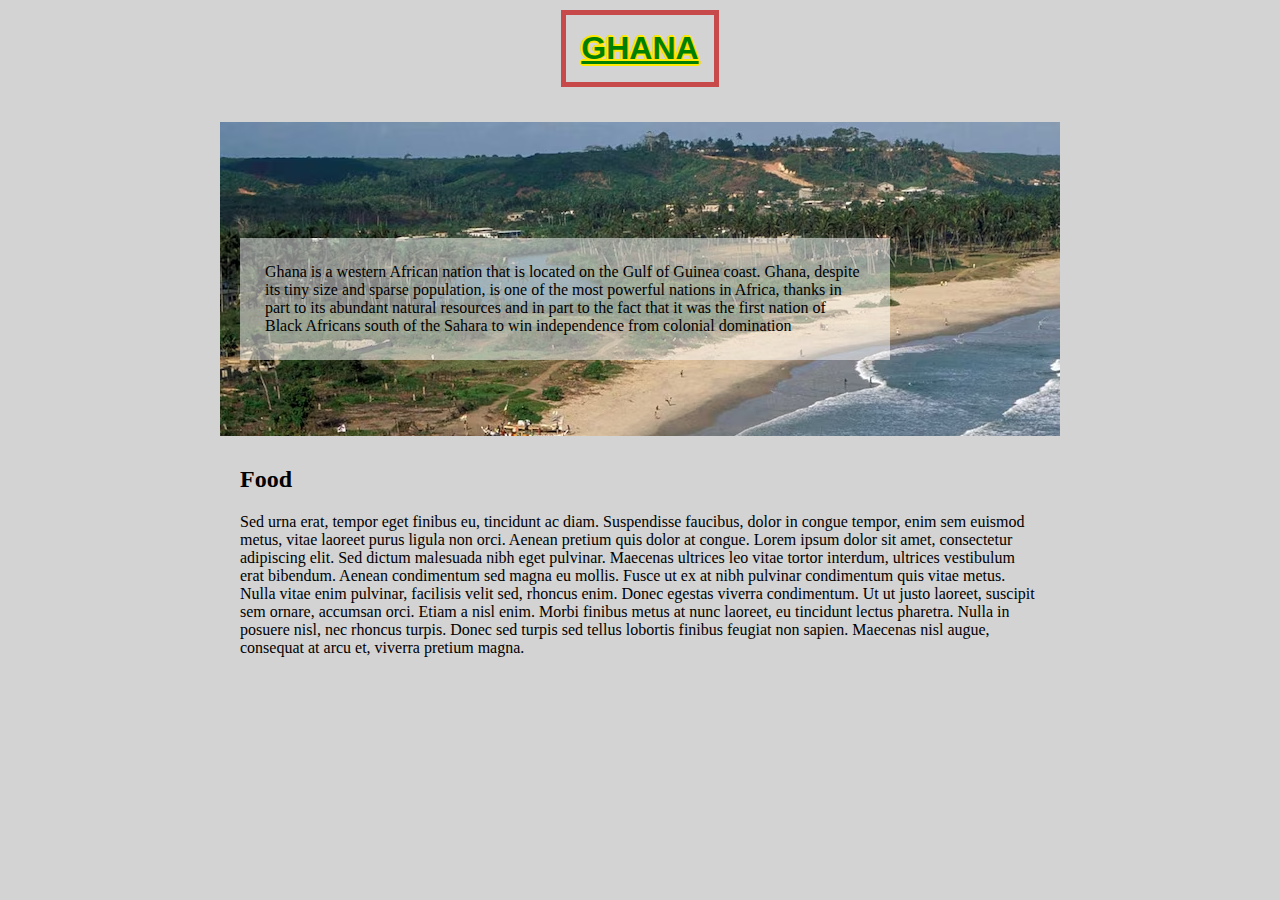
==== index.html @ 18442f99 "Ghana.com" ====
<!DOCTYPE html>
<html lang="en">

<head>
    <meta charset="UTF-8">
    <meta name="viewport" content="width=device-width, initial-scale=1.0">
    <title>Document</title>
    <link rel="stylesheet" href="style.css">
</head>

<body>
    <header class="site-header">
        <h1><span>GHANA</span></h1>
    </header>
    <article>
        <section class="intro">
            <p>
                Ghana is a western African nation that is located on the Gulf of Guinea coast.
                Ghana, despite its tiny size and sparse population, is one of the most powerful nations in Africa,
                thanks in part to its abundant natural resources and in part to the fact that
                it was the first nation of Black Africans south of the Sahara to win independence from colonial domination
            </p>
        </section>
        <section>
            <h2>Food</h2>
            <p>Sed urna erat, tempor eget finibus eu, tincidunt ac diam. Suspendisse faucibus, dolor in congue tempor, 
                enim sem euismod metus, vitae laoreet purus ligula non orci. Aenean pretium quis dolor at congue. Lorem 
                ipsum dolor sit amet, consectetur adipiscing elit. Sed dictum malesuada nibh eget pulvinar. Maecenas ultrices 
                leo vitae tortor interdum, ultrices vestibulum erat bibendum. Aenean condimentum sed magna eu mollis. Fusce ut 
                ex at nibh pulvinar condimentum quis vitae metus. Nulla vitae enim pulvinar, facilisis velit sed, rhoncus enim. 
                Donec egestas viverra condimentum. Ut ut justo laoreet, suscipit sem ornare, accumsan orci. Etiam a nisl enim. 
                Morbi finibus metus at nunc laoreet, eu tincidunt lectus pharetra. Nulla in posuere nisl, nec rhoncus turpis. 
                Donec sed turpis sed tellus lobortis finibus feugiat non sapien. Maecenas nisl augue, 
                consequat at arcu et, viverra pretium magna. </p>
        </section>

    </article>
</body>

</html>
---- style.css ----
body{
   background-color: rgb(211, 211, 211); 
   border:100px;
   margin: 0;
   

}
 .site-header {
    margin-bottom: 25px;
    padding: 10px;
 } 
.site-header h1{
   text-align:center;
   font-family: Arial, Helvetica, sans-serif;
   color: green;
   text-shadow: 2px 0 #ffd503, -2px 0 #ffea03, 0 2px #ffea03, 0 -2px#ffea03,
   1px 1px #ffea03, -1px -1px #ffea03, 1px -1px#ffea03, -1px 1px#ffea03;
   margin: 0;
}
.site-header span {
    border:5px solid rgb(199, 73, 73);
    padding: 15px;
    text-decoration: underline;  
    display: inline-block;  
}
h3{
    background-color: gray;
    margin: 10px;
    padding-left: 65px;
}

section {
    padding: 10px;
    max-width: 800px;
    margin-left: auto;
    margin-right: auto;
}

.intro {
    background: url('ghana-beach-boats.avif');
    padding: 100px 20px 60px 20px;
    position: relative;
}
.intro p {
    position: relative;
    z-index: 2;
    background-color: rgba(255,255,255,0.5);
    padding: 25px;
    width: 75%;  
}

/* .intro::before {
    position: absolute;
    content: '';
    width: 100%;
    height: 100%;
    background-color: rgba(255,255,255,0.3);
    left: 0;
    top:0;
    z-index:1;
} */
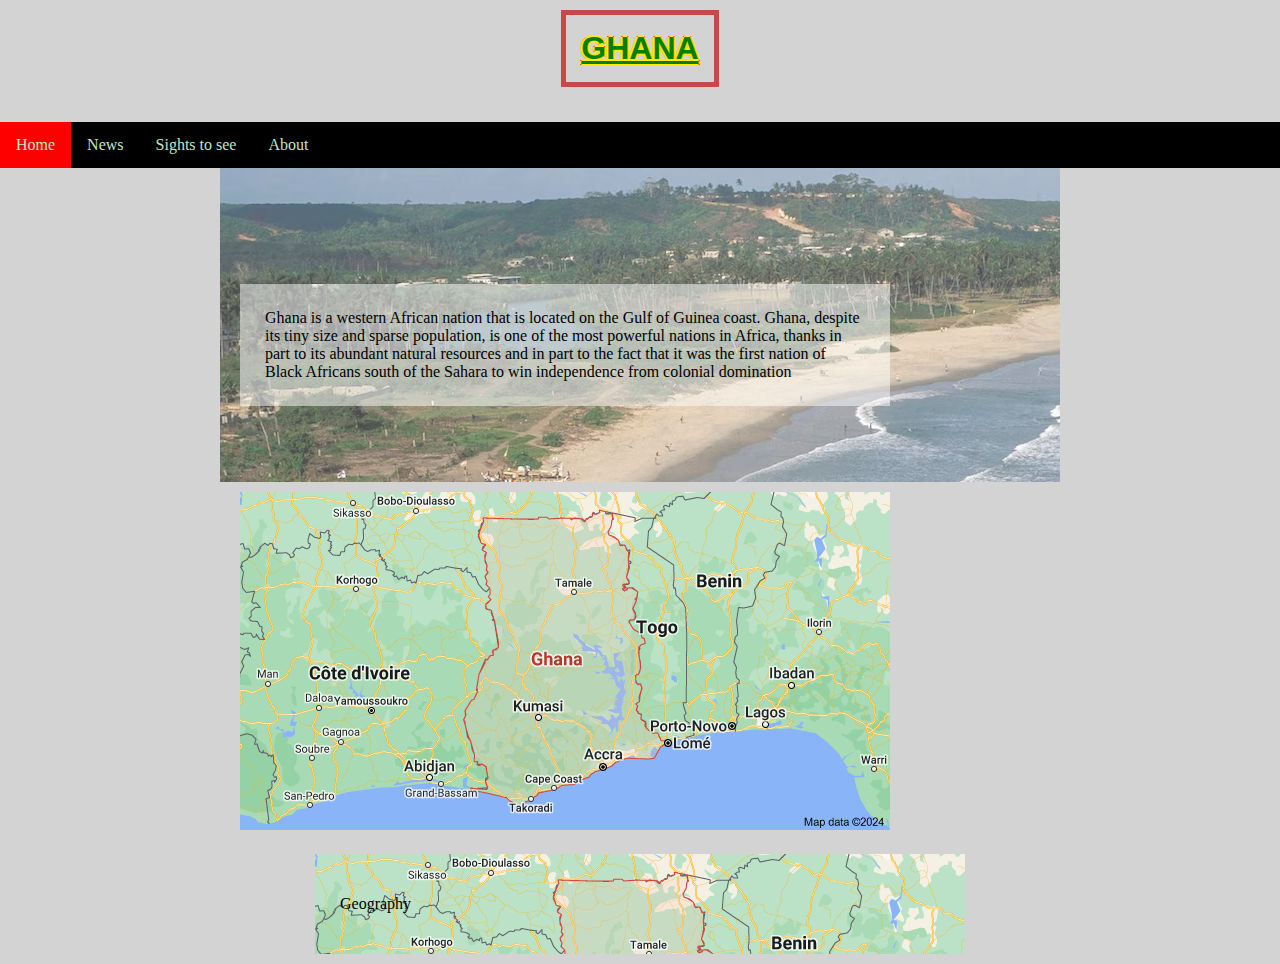
==== commit 3c14aae6: "Ghana.com" ====
--- a/index.html
+++ b/index.html
@@ -6,35 +6,48 @@
     <meta name="viewport" content="width=device-width, initial-scale=1.0">
     <title>Document</title>
     <link rel="stylesheet" href="style.css">
-</head>
+    <link rel="stylesheet" href="nav.css"> </head>
 
 <body>
+
+
     <header class="site-header">
         <h1><span>GHANA</span></h1>
     </header>
+    <nav>
+        <ul>
+            <li><a class="active" href="#home">Home</a></li>
+            <li><a href="about.html">News</a></li>
+            <li><a href="Sights-to-see.html">Sights to see</a></li>
+            <li><a href="about.html">About</a></li>
+        </ul>
+    </nav>
     <article>
         <section class="intro">
+
+
             <p>
                 Ghana is a western African nation that is located on the Gulf of Guinea coast.
                 Ghana, despite its tiny size and sparse population, is one of the most powerful nations in Africa,
                 thanks in part to its abundant natural resources and in part to the fact that
-                it was the first nation of Black Africans south of the Sahara to win independence from colonial domination
+                it was the first nation of Black Africans south of the Sahara to win independence from colonial
+                domination
             </p>
         </section>
-        <section>
-            <h2>Food</h2>
-            <p>Sed urna erat, tempor eget finibus eu, tincidunt ac diam. Suspendisse faucibus, dolor in congue tempor, 
-                enim sem euismod metus, vitae laoreet purus ligula non orci. Aenean pretium quis dolor at congue. Lorem 
-                ipsum dolor sit amet, consectetur adipiscing elit. Sed dictum malesuada nibh eget pulvinar. Maecenas ultrices 
-                leo vitae tortor interdum, ultrices vestibulum erat bibendum. Aenean condimentum sed magna eu mollis. Fusce ut 
-                ex at nibh pulvinar condimentum quis vitae metus. Nulla vitae enim pulvinar, facilisis velit sed, rhoncus enim. 
-                Donec egestas viverra condimentum. Ut ut justo laoreet, suscipit sem ornare, accumsan orci. Etiam a nisl enim. 
-                Morbi finibus metus at nunc laoreet, eu tincidunt lectus pharetra. Nulla in posuere nisl, nec rhoncus turpis. 
-                Donec sed turpis sed tellus lobortis finibus feugiat non sapien. Maecenas nisl augue, 
-                consequat at arcu et, viverra pretium magna. </p>
+        <section> 
+
+            <img src="ghana.png" alt="" id="left">
+            <div style="clear: right"></div>
+            <h2></h2>
+            <p>
+            <section class="img"> 
+                <p>Geography</p>
+            </section>
+
         </section>
 
     </article>
+    
 </body>
 
 </html>--- a/style.css
+++ b/style.css
@@ -1,3 +1,5 @@
+@import 'nav.css';
+
 body{
    background-color: rgb(211, 211, 211); 
    border:100px;
@@ -14,7 +16,7 @@
    font-family: Arial, Helvetica, sans-serif;
    color: green;
    text-shadow: 2px 0 #ffd503, -2px 0 #ffea03, 0 2px #ffea03, 0 -2px#ffea03,
-   1px 1px #ffea03, -1px -1px #ffea03, 1px -1px#ffea03, -1px 1px#ffea03;
+   1px 1px red, -1px -1px red, 1px -1px red, -1px 1px red;
    margin: 0;
 }
 .site-header span {
@@ -49,7 +51,7 @@
     width: 75%;  
 }
 
-/* .intro::before {
+ .intro::before {
     position: absolute;
     content: '';
     width: 100%;
@@ -58,4 +60,68 @@
     left: 0;
     top:0;
     z-index:1;
-} */+} 
+
+.buttons {
+    background-color:red; /* Green */
+    border: none;
+    color: white;
+    padding: 16px 32px;
+    text-align: center;
+    text-decoration: none;
+    display: inline-block;
+    font-size: 16px;
+    margin: 4px 2px;
+    transition-duration: 0.4s;
+    cursor: pointer;}
+
+    .img {
+        opacity: 1;
+        display: block;
+        width: 100%;
+        height: auto;
+        transition: .5s ease;
+        backface-visibility: hidden;
+      }
+      
+      .middle {
+        transition: .5s ease;
+        opacity: 0;
+        position: absolute;
+        top: 50%;
+        left: 50%;
+        transform: translate(-50%, -50%);
+        -ms-transform: translate(-50%, -50%);
+        text-align: center;
+      }
+      
+      .container:hover .image {
+        opacity: 0.3;
+      }
+      
+      .container:hover .middle {
+        opacity: 1;
+      }
+      
+      .text {
+        background-color: #04AA6D;
+        color: white;
+        font-size: 16px;
+        padding: 16px 32px;
+      }
+     
+#left {
+    margin-right:100px;
+}
+
+.img{
+    background: url('ghana.png');
+    padding: 100px 20px 60px 20px;
+    position: relative;
+}
+.img {
+    position: relative;
+    z-index: 2;
+    background-color: rgba(255,255,255,0.5);
+    padding: 25px;
+    width: 75%;  }--- a/nav.css
+++ b/nav.css
@@ -0,0 +1,27 @@
+ul {
+    list-style-type: none;
+    margin: 0;
+    padding: 0;
+    overflow: hidden;
+    background-color:rgb(0, 0, 0);
+  }
+  
+  li {
+    float: left;
+  }
+  
+  li a {
+    display: block;
+    color:rgb(195, 228, 198);
+    text-align: center;
+    padding: 14px 16px;
+    text-decoration: none;
+  }
+  
+  li a:hover:not(.active) {
+    background-color: green;
+  }
+  
+  .active {
+    background-color:red;
+  }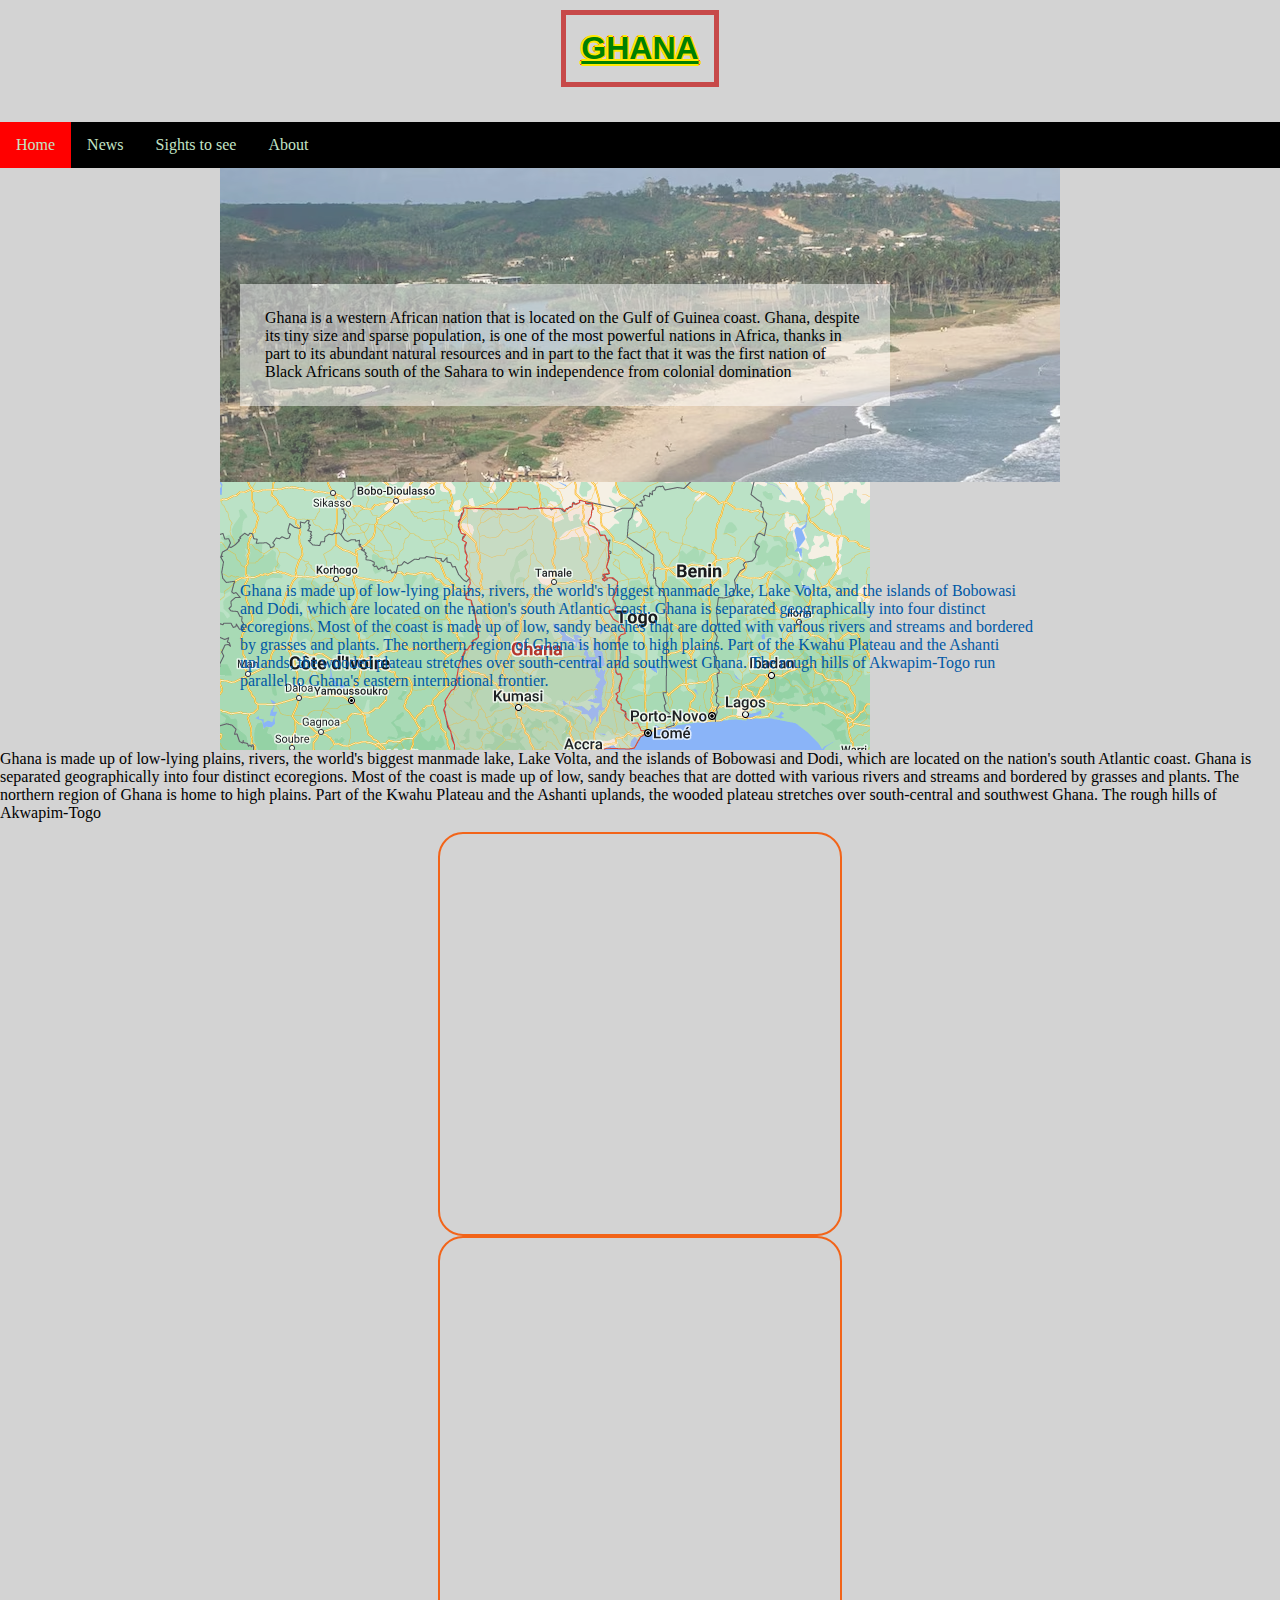
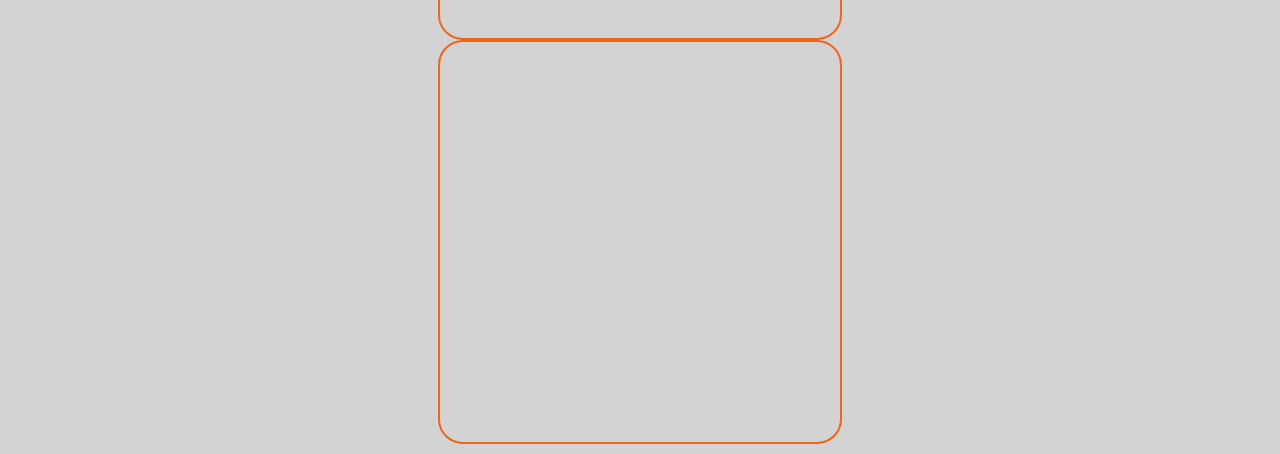
==== commit 13feb5f7: "ghana.com" ====
--- a/index.html
+++ b/index.html
@@ -6,7 +6,8 @@
     <meta name="viewport" content="width=device-width, initial-scale=1.0">
     <title>Document</title>
     <link rel="stylesheet" href="style.css">
-    <link rel="stylesheet" href="nav.css"> </head>
+    <link rel="stylesheet" href="nav.css">
+</head>
 
 <body>
 
@@ -23,6 +24,7 @@
         </ul>
     </nav>
     <article>
+    <body>   
         <section class="intro">
 
 
@@ -33,21 +35,41 @@
                 it was the first nation of Black Africans south of the Sahara to win independence from colonial
                 domination
             </p>
+
         </section>
-        <section> 
+        <section class="geography"
+  
+    </body>
+</html>
 
-            <img src="ghana.png" alt="" id="left">
-            <div style="clear: right"></div>
-            <h2></h2>
-            <p>
-            <section class="img"> 
-                <p>Geography</p>
-            </section>
-
+                <p1>Ghana is made up of low-lying plains, 
+                 rivers, the world's biggest manmade lake, Lake Volta, 
+                and the islands of Bobowasi and Dodi, which are located on the nation's south Atlantic coast.
+                Ghana is separated geographically into four distinct ecoregions.
+                Most of the coast is made up of low, sandy beaches that are dotted with various rivers and streams and bordered by grasses and plants.
+                The northern region of Ghana is home to high plains. Part of the Kwahu Plateau and the Ashanti uplands,   
+                the wooded plateau stretches over south-central and southwest Ghana. The rough hills of Akwapim-Togo run parallel to Ghana's eastern international frontier. </p1>
+        </section class=".geography h2">
+        Ghana is made up of low-lying plains, 
+                 rivers, the world's biggest manmade lake, Lake Volta, 
+                and the islands of Bobowasi and Dodi, which are located on the nation's south Atlantic coast.
+                Ghana is separated geographically into four distinct ecoregions.
+                Most of the coast is made up of low, sandy beaches that are dotted with various rivers and streams and bordered by grasses and plants.
+                The northern region of Ghana is home to high plains. Part of the Kwahu Plateau and the Ashanti uplands,   
+                the wooded plateau stretches over south-central and southwest Ghana. The rough hills of Akwapim-Togo 
+       
+        <section class="cards">
+            <div class="card"></div>
+            <div class="card"></div>
+            <div class="card"></div>
+          </section>
+       
         </section>
 
     </article>
-    
+
+
+
 </body>
 
 </html>--- a/style.css
+++ b/style.css
@@ -1,127 +1,230 @@
 @import 'nav.css';
 
-body{
-   background-color: rgb(211, 211, 211); 
-   border:100px;
-   margin: 0;
+body {
+  background-color: rgb(211, 211, 211);
+  border: 100px;
+  margin: 0;
+
+
+}
+
+.site-header {
+  margin-bottom: 25px;
+  padding: 10px;
+}
+
+.site-header h1 {
+  text-align: center;
+  font-family: Arial, Helvetica, sans-serif;
+  color: green;
+  text-shadow: 2px 0 #ffd503, -2px 0 #ffea03, 0 2px #ffea03, 0 -2px#ffea03,
+    1px 1px red, -1px -1px red, 1px -1px red, -1px 1px red;
+  margin: 0;
+}
+
+.site-header span {
+  border: 5px solid rgb(199, 73, 73);
+  padding: 15px;
+  text-decoration: underline;
+  display: inline-block;
+}
+
+h3 {
+  background-color: gray;
+  margin: 10px;
+  padding-left: 65px;
+}
+
+section {
+  padding: 10px;
+  max-width: 800px;
+  margin-left: auto;
+  margin-right: auto;
+}
+
+.intro {
+  background: url('ghana-beach-boats.avif');
+  padding: 100px 20px 60px 20px;
+  position: relative;
+}
+
+.geography {
+  background: url('ghana.png');
+  padding: 100px 20px 60px 20px;
+  position: relative;
+  color: rgb(0, 88, 165);
+  background-repeat: no-repeat;
    
-
-}
- .site-header {
-    margin-bottom: 25px;
-    padding: 10px;
- } 
-.site-header h1{
-   text-align:center;
-   font-family: Arial, Helvetica, sans-serif;
-   color: green;
-   text-shadow: 2px 0 #ffd503, -2px 0 #ffea03, 0 2px #ffea03, 0 -2px#ffea03,
-   1px 1px red, -1px -1px red, 1px -1px red, -1px 1px red;
-   margin: 0;
-}
-.site-header span {
-    border:5px solid rgb(199, 73, 73);
-    padding: 15px;
-    text-decoration: underline;  
-    display: inline-block;  
-}
-h3{
-    background-color: gray;
-    margin: 10px;
-    padding-left: 65px;
-}
-
-section {
-    padding: 10px;
-    max-width: 800px;
-    margin-left: auto;
-    margin-right: auto;
-}
-
-.intro {
-    background: url('ghana-beach-boats.avif');
-    padding: 100px 20px 60px 20px;
-    position: relative;
-}
+}
+
+.p1{
+  padding:relative;
+  background-color: #f4e182;
+}
+
+.cards {
+  body {
+  margin: 0;
+}
+
+.card {
+  width: 100%;
+  max-width: 400px;
+  border: 2px solid #f26419;
+  height: 400px;
+  margin: auto;🇬🇭
+  background-color: #f6ae2d;
+  border-radius: 25px;
+}
+
+.cards {
+  background-color: red;
+  padding: 50px 20px;
+  display: flex;
+  flex-direction: column;
+  gap: 40px;
+}
+
+@media (min-width: 600px) {
+  .cards {
+    flex-direction:horizontal;
+    background-color: #fff;
+  }
+}
+}
+
 .intro p {
-    position: relative;
-    z-index: 2;
-    background-color: rgba(255,255,255,0.5);
-    padding: 25px;
-    width: 75%;  
-}
-
- .intro::before {
-    position: absolute;
-    content: '';
-    width: 100%;
-    height: 100%;
-    background-color: rgba(255,255,255,0.3);
-    left: 0;
-    top:0;
-    z-index:1;
-} 
+  position: relative;
+  z-index: 2;
+  background-color: rgba(255, 255, 255, 0.5);
+  padding: 25px;
+  width: 75%;
+}
+
+.intro::before {
+  position: absolute;
+  content: '';
+  width: 100%;
+  height: 100%;
+  background-color: rgba(255, 255, 255, 0.3);
+  left: 0;
+  top: 0;
+  z-index: 1;
+}
 
 .buttons {
-    background-color:red; /* Green */
-    border: none;
-    color: white;
-    padding: 16px 32px;
-    text-align: center;
-    text-decoration: none;
-    display: inline-block;
-    font-size: 16px;
-    margin: 4px 2px;
-    transition-duration: 0.4s;
-    cursor: pointer;}
-
-    .img {
-        opacity: 1;
-        display: block;
-        width: 100%;
-        height: auto;
-        transition: .5s ease;
-        backface-visibility: hidden;
-      }
-      
-      .middle {
-        transition: .5s ease;
-        opacity: 0;
-        position: absolute;
-        top: 50%;
-        left: 50%;
-        transform: translate(-50%, -50%);
-        -ms-transform: translate(-50%, -50%);
-        text-align: center;
-      }
-      
-      .container:hover .image {
-        opacity: 0.3;
-      }
-      
-      .container:hover .middle {
-        opacity: 1;
-      }
-      
-      .text {
-        background-color: #04AA6D;
-        color: white;
-        font-size: 16px;
-        padding: 16px 32px;
-      }
-     
+  background-color: red;
+  /* Green */
+  border: none;
+  color: white;
+  padding: 16px 32px;
+  text-align: center;
+  text-decoration: none;
+  display: inline-block;
+  font-size: 16px;
+  margin: 4px 2px;
+  transition-duration: 0.4s;
+  cursor: pointer;
+}
+
+.img {
+  opacity: 1;
+  display: block;
+  width: 100%;
+  height: auto;
+  transition: .5s ease;
+  backface-visibility: hidden;
+}
+
+.middle {
+  transition: .5s ease;
+  opacity: 0;
+  position: absolute;
+  top: 50%;
+  left: 50%;
+  transform: translate(-50%, -50%);
+  -ms-transform: translate(-50%, -50%);
+  text-align: center;
+}
+
+.container:hover .image {
+  opacity: 0.3;
+}
+
+.container:hover .middle {
+  opacity: 1;
+}
+
+.text {
+  background-color: #04AA6D;
+  color: white;
+  font-size: 16px;
+  padding: 16px 32px;
+}
+
 #left {
-    margin-right:100px;
-}
-
-.img{
-    background: url('ghana.png');
-    padding: 100px 20px 60px 20px;
-    position: relative;
-}
-.img {
-    position: relative;
-    z-index: 2;
-    background-color: rgba(255,255,255,0.5);
-    padding: 25px;
-    width: 75%;  }+  margin-right: 100px;
+}
+
+.center-img {
+  display:block;
+  margin:auto
+}
+
+.container {
+  position: relative;
+  text-align: center;
+  color: white;
+}
+
+.geography{
+  position:relative;
+
+
+}
+  
+.geography h2{
+  color:rgb(121, 40, 40);
+  position:absolute;
+  top: 50%;
+  left: 50%;
+  transform: translateX(-50%) translateY(-50%);
+  border: 1px solid red;
+  
+}
+.bottom-left {
+  position: absolute;
+  bottom: 8px;
+  left: 16px;
+}
+
+
+.top-left {
+  position: absolute;
+  top: 8px;
+  left: 16px;
+}
+
+
+.top-right {
+  position: absolute;
+  top: 8px;
+  right: 16px;
+}
+
+
+.bottom-right {
+  position: absolute;
+  bottom: 8px;
+  right: 16px;
+}
+
+.centered {
+  position: absolute;
+  top: 50%;
+  left: 50%;
+  transform: translate(-50%, -50%);
+}
+
+  
+ 
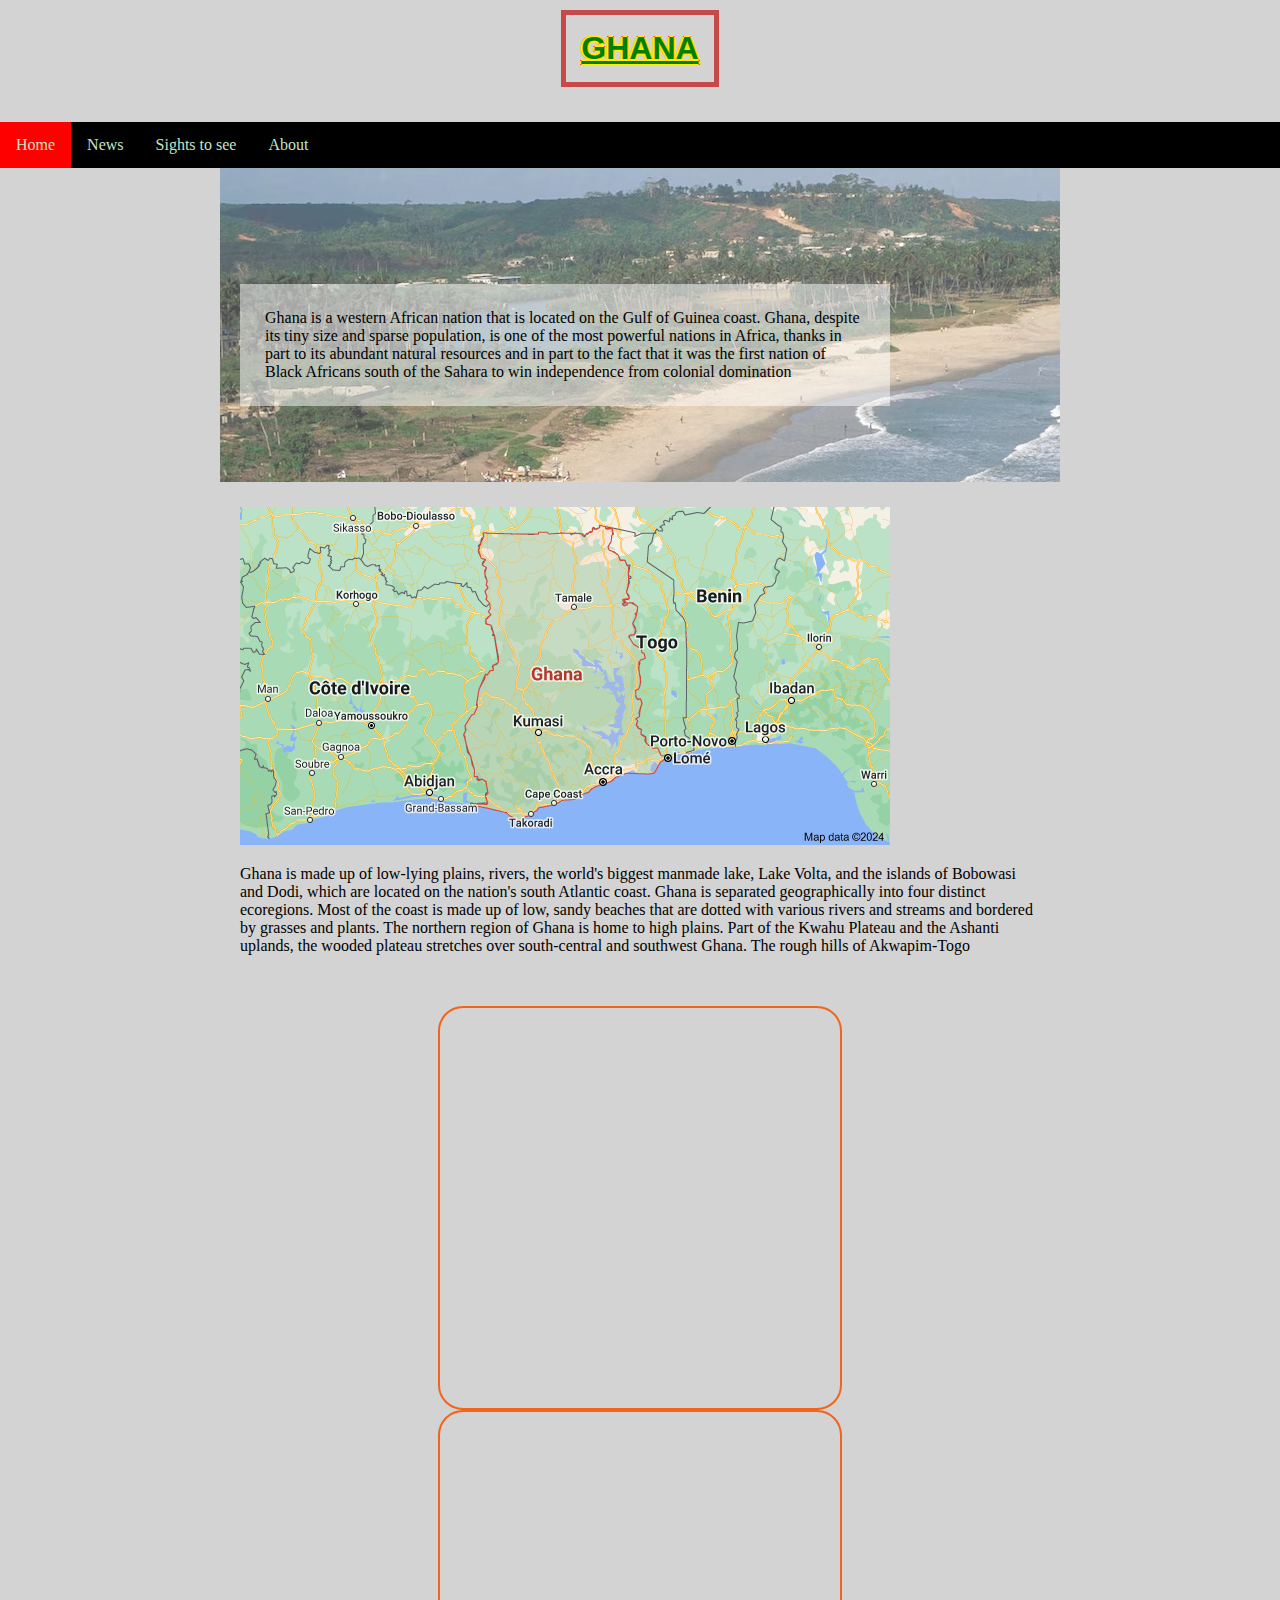
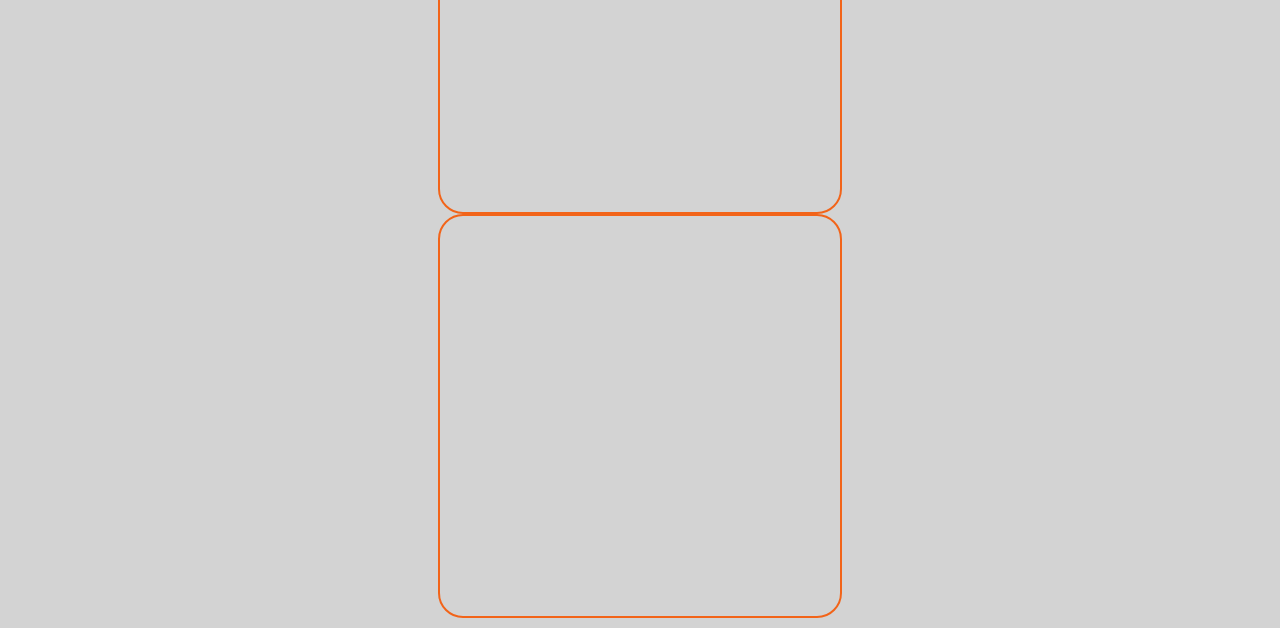
==== commit fb9c0708: "ghana.com/website" ====
--- a/index.html
+++ b/index.html
@@ -37,26 +37,18 @@
             </p>
 
         </section>
-        <section class="geography"
-  
-    </body>
-</html>
+        <section class="geography">
 
-                <p1>Ghana is made up of low-lying plains, 
-                 rivers, the world's biggest manmade lake, Lake Volta, 
-                and the islands of Bobowasi and Dodi, which are located on the nation's south Atlantic coast.
-                Ghana is separated geographically into four distinct ecoregions.
-                Most of the coast is made up of low, sandy beaches that are dotted with various rivers and streams and bordered by grasses and plants.
-                The northern region of Ghana is home to high plains. Part of the Kwahu Plateau and the Ashanti uplands,   
-                the wooded plateau stretches over south-central and southwest Ghana. The rough hills of Akwapim-Togo run parallel to Ghana's eastern international frontier. </p1>
-        </section class=".geography h2">
-        Ghana is made up of low-lying plains, 
-                 rivers, the world's biggest manmade lake, Lake Volta, 
-                and the islands of Bobowasi and Dodi, which are located on the nation's south Atlantic coast.
-                Ghana is separated geographically into four distinct ecoregions.
-                Most of the coast is made up of low, sandy beaches that are dotted with various rivers and streams and bordered by grasses and plants.
-                The northern region of Ghana is home to high plains. Part of the Kwahu Plateau and the Ashanti uplands,   
-                the wooded plateau stretches over south-central and southwest Ghana. The rough hills of Akwapim-Togo 
+            <img src="ghana.png" alt="map of ghana">
+            <p>Ghana is made up of low-lying plains, 
+                     rivers, the world's biggest manmade lake, Lake Volta, 
+                    and the islands of Bobowasi and Dodi, which are located on the nation's south Atlantic coast.
+                    Ghana is separated geographically into four distinct ecoregions.
+                    Most of the coast is made up of low, sandy beaches that are dotted with various rivers and streams and bordered by grasses and plants.
+                    The northern region of Ghana is home to high plains. Part of the Kwahu Plateau and the Ashanti uplands,   
+                    the wooded plateau stretches over south-central and southwest Ghana. The rough hills of Akwapim-Togo</p>
+
+        </section>
        
         <section class="cards">
             <div class="card"></div>
--- a/style.css
+++ b/style.css
@@ -35,6 +35,11 @@
   padding-left: 65px;
 }
 
+.geography h2 {
+  padding: relative
+  font-family:arial black  
+}
+
 section {
   padding: 10px;
   max-width: 800px;
@@ -48,49 +53,52 @@
   position: relative;
 }
 
+.img{
+  justify-content:right;
+}
+
 .geography {
-  background: url('ghana.png');
-  padding: 100px 20px 60px 20px;
-  position: relative;
-  color: rgb(0, 88, 165);
+  margin: auto;
+  padding: 25px;
+  position: relative;
+  color: rgb(0, 0, 0);
   background-repeat: no-repeat;
-   
-}
-
-.p1{
-  padding:relative;
+
+}
+
+.p1 {
+  padding: relative;
   background-color: #f4e182;
 }
 
 .cards {
   body {
-  margin: 0;
-}
-
-.card {
-  width: 100%;
-  max-width: 400px;
-  border: 2px solid #f26419;
-  height: 400px;
-  margin: auto;🇬🇭
-  background-color: #f6ae2d;
-  border-radius: 25px;
-}
-
-.cards {
-  background-color: red;
-  padding: 50px 20px;
-  display: flex;
-  flex-direction: column;
-  gap: 40px;
-}
-
-@media (min-width: 600px) {
+    margin: 0;
+  }
+
+  .card {
+    width: 100%;
+    max-width: 400px;
+    border: 2px solid #f26419;
+    height: 400px;
+    margin: auto;
+    border-radius: 25px;
+  }
+
   .cards {
-    flex-direction:horizontal;
-    background-color: #fff;
-  }
-}
+    background-color: red;
+    padding: 50px 20px;
+    display: flex;
+    flex-direction: column;
+    gap: 40px;
+  }
+
+  @media (min-width: 600px) {
+    .cards {
+      flex-direction: horizontal;
+      background-color: #fff;
+    }
+  }
 }
 
 .intro p {
@@ -167,8 +175,8 @@
 }
 
 .center-img {
-  display:block;
-  margin:auto
+  display: block;
+  margin: auto
 }
 
 .container {
@@ -177,21 +185,21 @@
   color: white;
 }
 
-.geography{
-  position:relative;
-
-
-}
-  
-.geography h2{
+.geography {
+  position: relative;
+
+
+}
+
+/*.geography h2{
   color:rgb(121, 40, 40);
   position:absolute;
   top: 50%;
   left: 50%;
   transform: translateX(-50%) translateY(-50%);
-  border: 1px solid red;
-  
-}
+  border: 1px solid red;*/
+
+
 .bottom-left {
   position: absolute;
   bottom: 8px;
@@ -224,7 +232,4 @@
   top: 50%;
   left: 50%;
   transform: translate(-50%, -50%);
-}
-
-  
- 
+}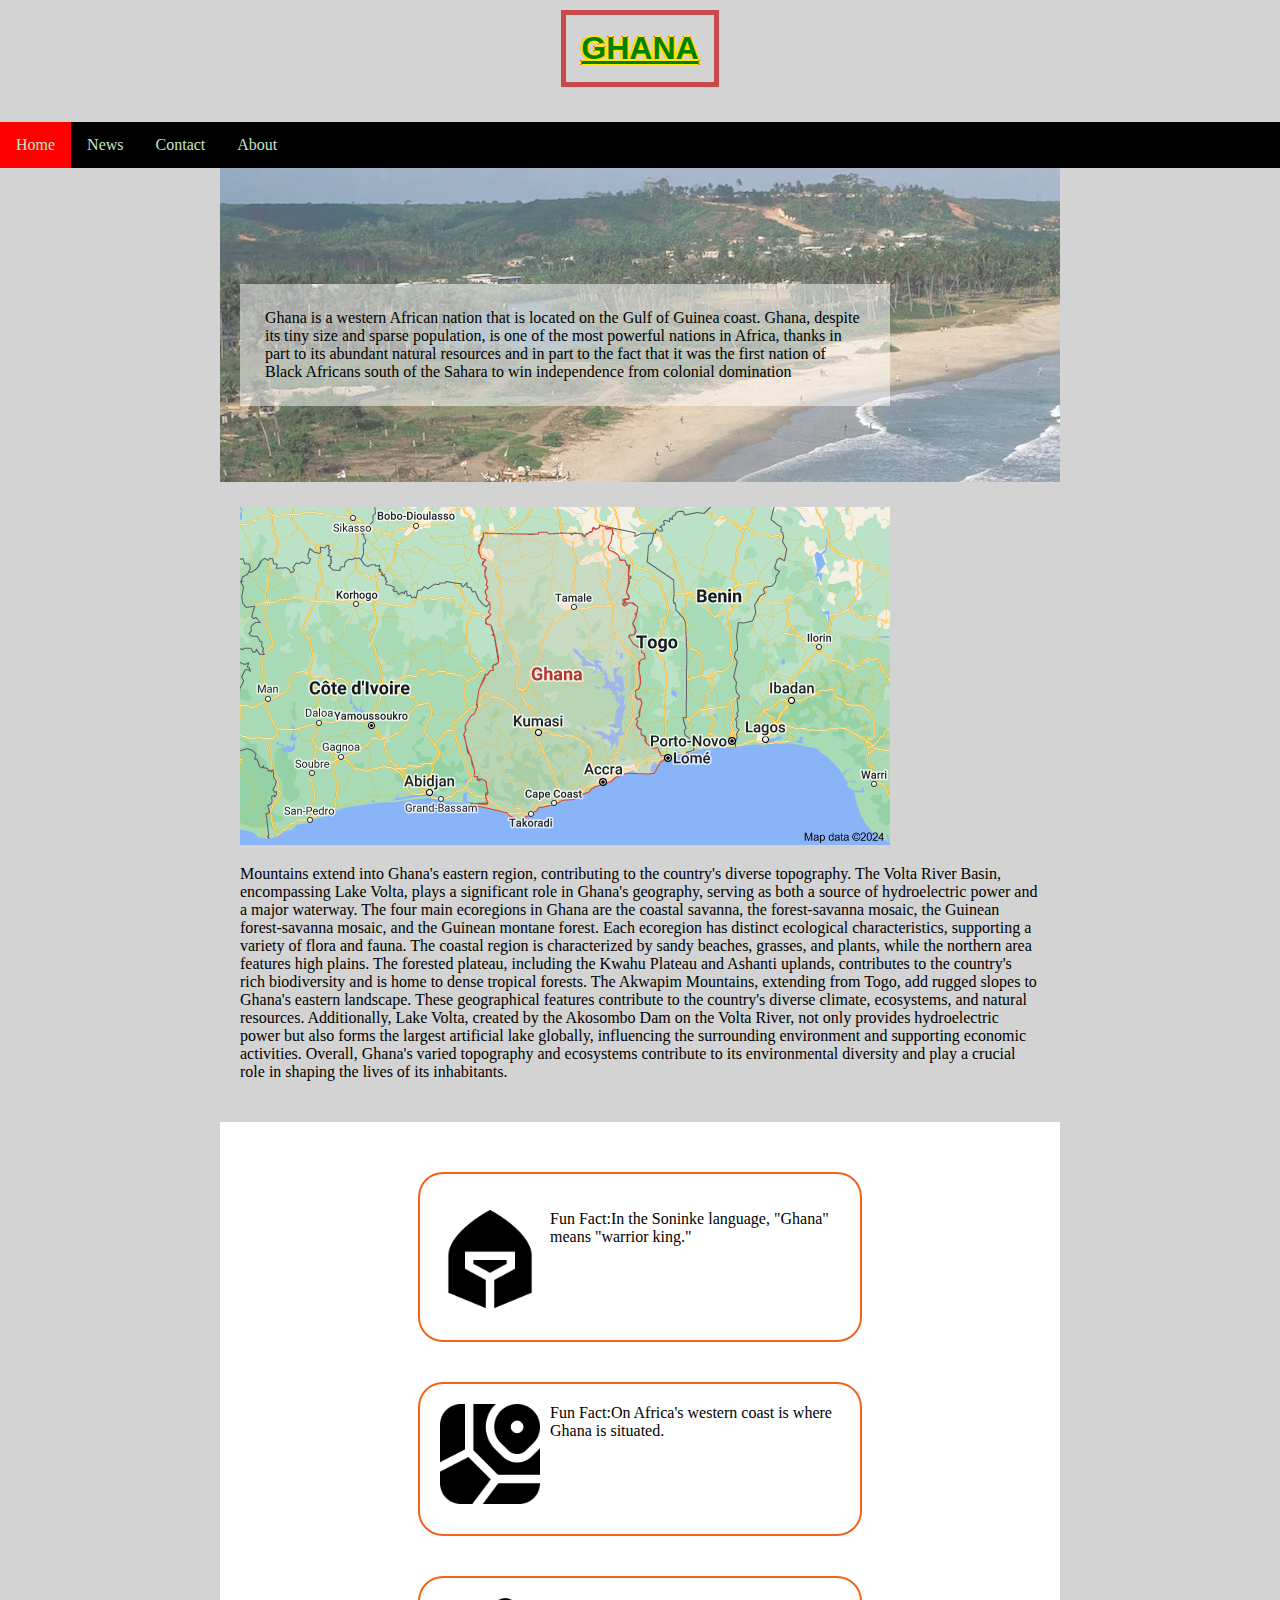
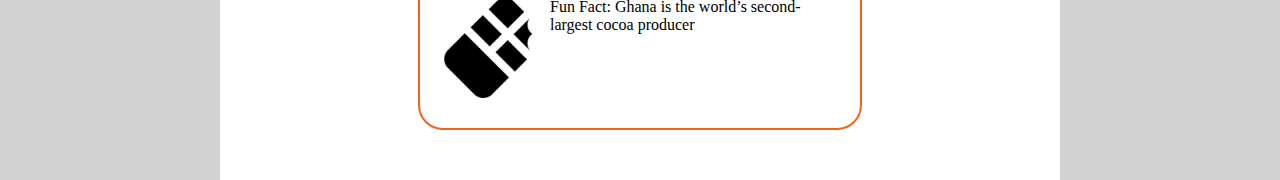
==== commit be67917e: "Day1.png" ====
--- a/index.html
+++ b/index.html
@@ -19,7 +19,7 @@
         <ul>
             <li><a class="active" href="#home">Home</a></li>
             <li><a href="about.html">News</a></li>
-            <li><a href="Sights-to-see.html">Sights to see</a></li>
+            <li><a href="Sights-to-see.html">Contact</a></li>
             <li><a href="about.html">About</a></li>
         </ul>
     </nav>
@@ -40,20 +40,33 @@
         <section class="geography">
 
             <img src="ghana.png" alt="map of ghana">
-            <p>Ghana is made up of low-lying plains, 
-                     rivers, the world's biggest manmade lake, Lake Volta, 
-                    and the islands of Bobowasi and Dodi, which are located on the nation's south Atlantic coast.
-                    Ghana is separated geographically into four distinct ecoregions.
-                    Most of the coast is made up of low, sandy beaches that are dotted with various rivers and streams and bordered by grasses and plants.
-                    The northern region of Ghana is home to high plains. Part of the Kwahu Plateau and the Ashanti uplands,   
-                    the wooded plateau stretches over south-central and southwest Ghana. The rough hills of Akwapim-Togo</p>
+            <p>Mountains extend into Ghana's eastern region, contributing to the country's diverse topography. The Volta River Basin, encompassing Lake Volta, plays a significant role in Ghana's geography, serving as both a source of hydroelectric power and a major waterway.
+
+                The four main ecoregions in Ghana are the coastal savanna, the forest-savanna mosaic, the Guinean forest-savanna mosaic, and the Guinean montane forest. Each ecoregion has distinct ecological characteristics, supporting a variety of flora and fauna.
+                
+                The coastal region is characterized by sandy beaches, grasses, and plants, while the northern area features high plains. The forested plateau, including the Kwahu Plateau and Ashanti uplands, contributes to the country's rich biodiversity and is home to dense tropical forests.
+                
+                The Akwapim Mountains, extending from Togo, add rugged slopes to Ghana's eastern landscape. These geographical features contribute to the country's diverse climate, ecosystems, and natural resources. Additionally, Lake Volta, created by the Akosombo Dam on the Volta River, 
+                
+                not only provides hydroelectric power but also forms the largest artificial lake globally, influencing the surrounding environment and supporting economic activities.
+                
+                Overall, Ghana's varied topography and ecosystems contribute to its environmental diversity and play a crucial role in shaping the lives of its inhabitants.</p>
 
         </section>
        
         <section class="cards">
-            <div class="card"></div>
-            <div class="card"></div>
-            <div class="card"></div>
+            <div class="card">
+
+                <p>
+                    <img src="helmet-battle.png" alt="" width="100"> Fun Fact:In the Soninke language, "Ghana" means "warrior king."
+                </p>
+            </div>
+            <div class="card">
+                <img src="region-pin-alt.png" alt="" width="100"> Fun Fact:On Africa's western coast is where Ghana is situated.
+            </div>
+            <div class="card">
+                <img src="candy-bar.png" alt="" width="100"> Fun Fact: Ghana is the world’s second-largest cocoa producer
+            </div>
           </section>
        
         </section>
--- a/style.css
+++ b/style.css
@@ -36,8 +36,8 @@
 }
 
 .geography h2 {
-  padding: relative
-  font-family:arial black  
+  padding: relative;
+  font-family: arial black;  
 }
 
 section {
@@ -74,15 +74,23 @@
 .cards {
   body {
     margin: 0;
-  }
+  }}
 
   .card {
+    /* padding-top: 100px; */
     width: 100%;
     max-width: 400px;
     border: 2px solid #f26419;
-    height: 400px;
+    /* height: 400px; */
     margin: auto;
     border-radius: 25px;
+    padding: 20px;
+  }
+
+  .card img{
+    float:left;
+    margin-right: 10px;
+    margin-bottom: 10px;
   }
 
   .cards {
@@ -99,7 +107,7 @@
       background-color: #fff;
     }
   }
-}
+
 
 .intro p {
   position: relative;
@@ -232,4 +240,7 @@
   top: 50%;
   left: 50%;
   transform: translate(-50%, -50%);
-}+}
+
+
+
--- a/nav.css
+++ b/nav.css
@@ -24,4 +24,5 @@
   
   .active {
     background-color:red;
-  }+  }
+  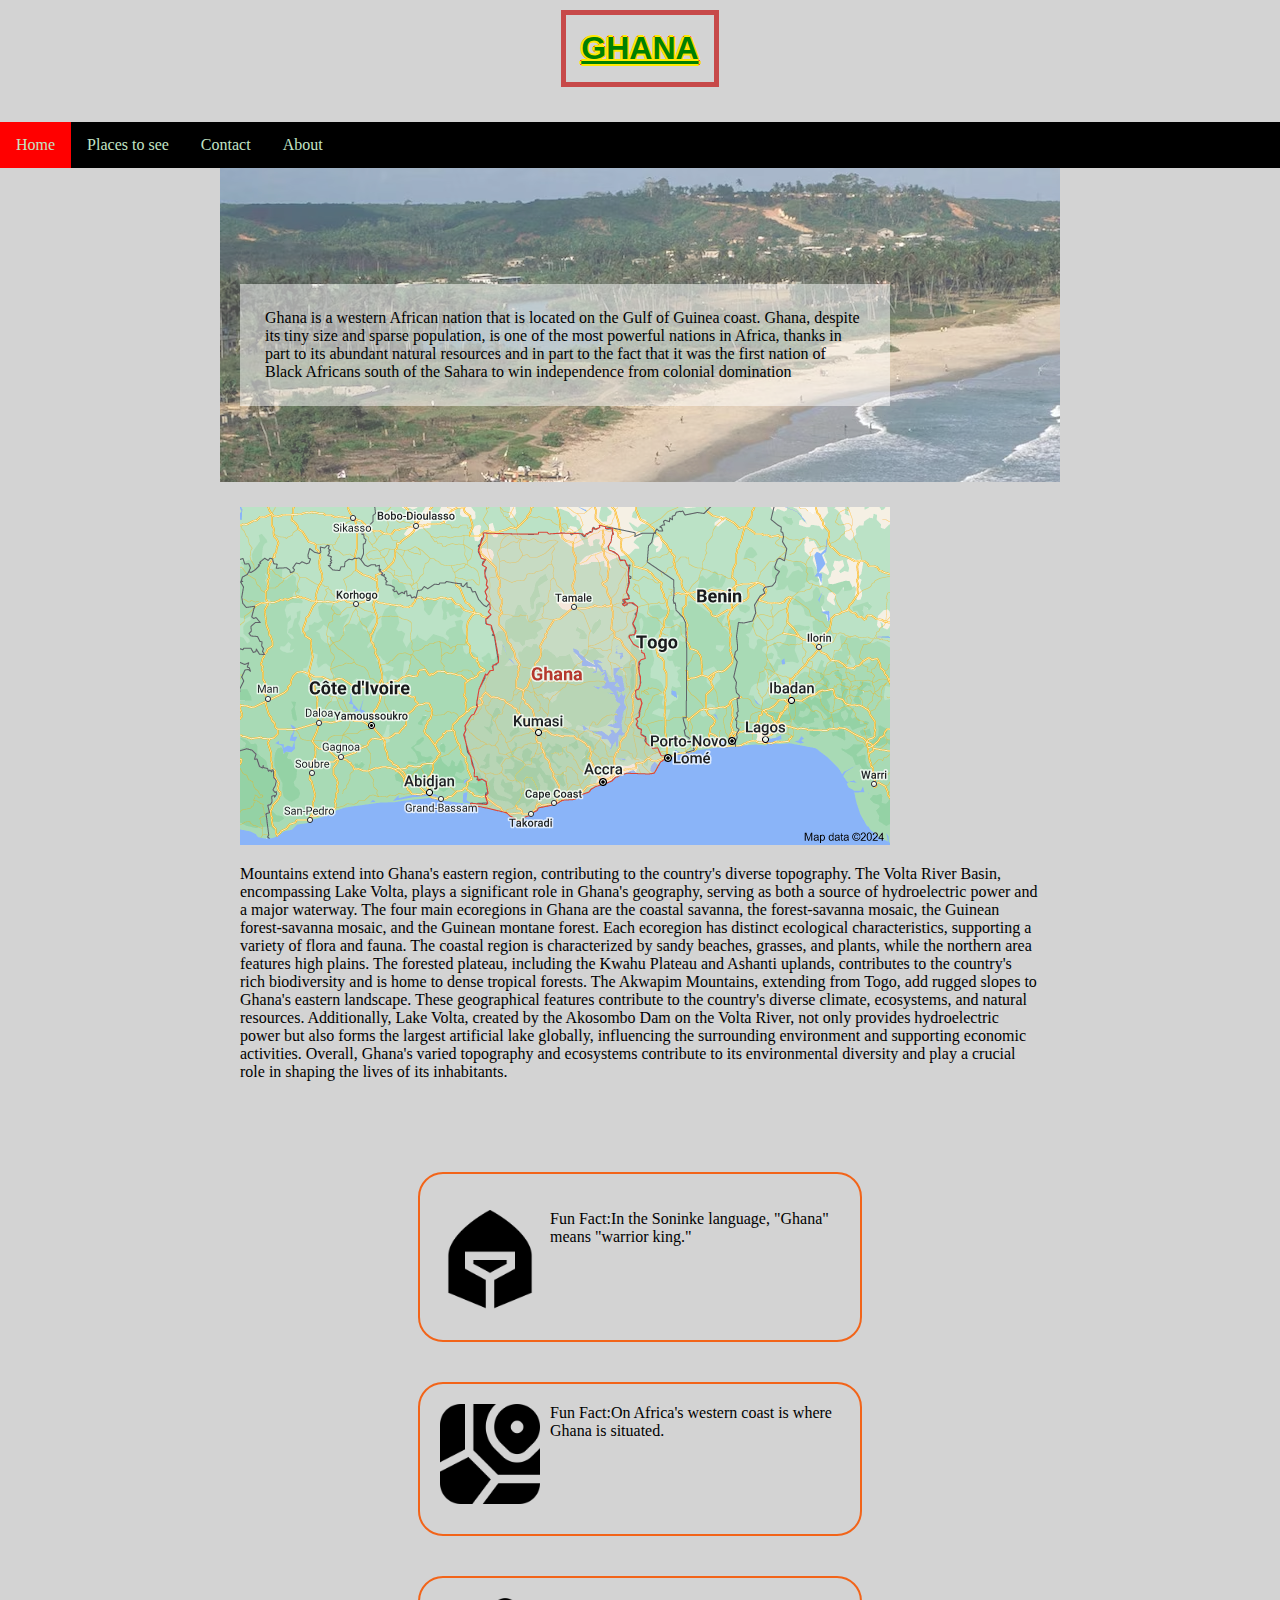
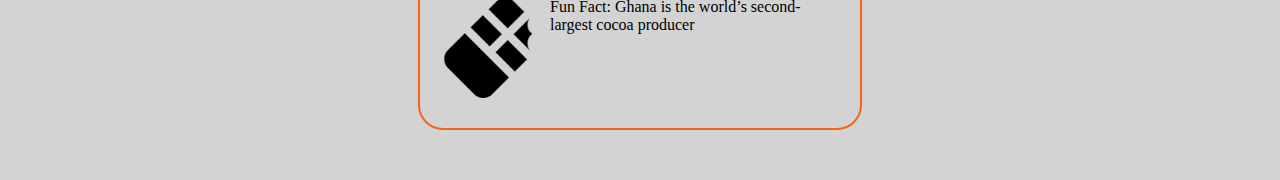
==== commit ee0c4d59: "redsightstosee.jpeg" ====
--- a/index.html
+++ b/index.html
@@ -18,7 +18,7 @@
     <nav>
         <ul>
             <li><a class="active" href="#home">Home</a></li>
-            <li><a href="about.html">News</a></li>
+            <li><a href="about.html">Places to see</a></li>
             <li><a href="Sights-to-see.html">Contact</a></li>
             <li><a href="about.html">About</a></li>
         </ul>
--- a/style.css
+++ b/style.css
@@ -104,7 +104,8 @@
   @media (min-width: 600px) {
     .cards {
       flex-direction: horizontal;
-      background-color: #fff;
+      background-color: rgb(211, 211, 211);
+      
     }
   }
 
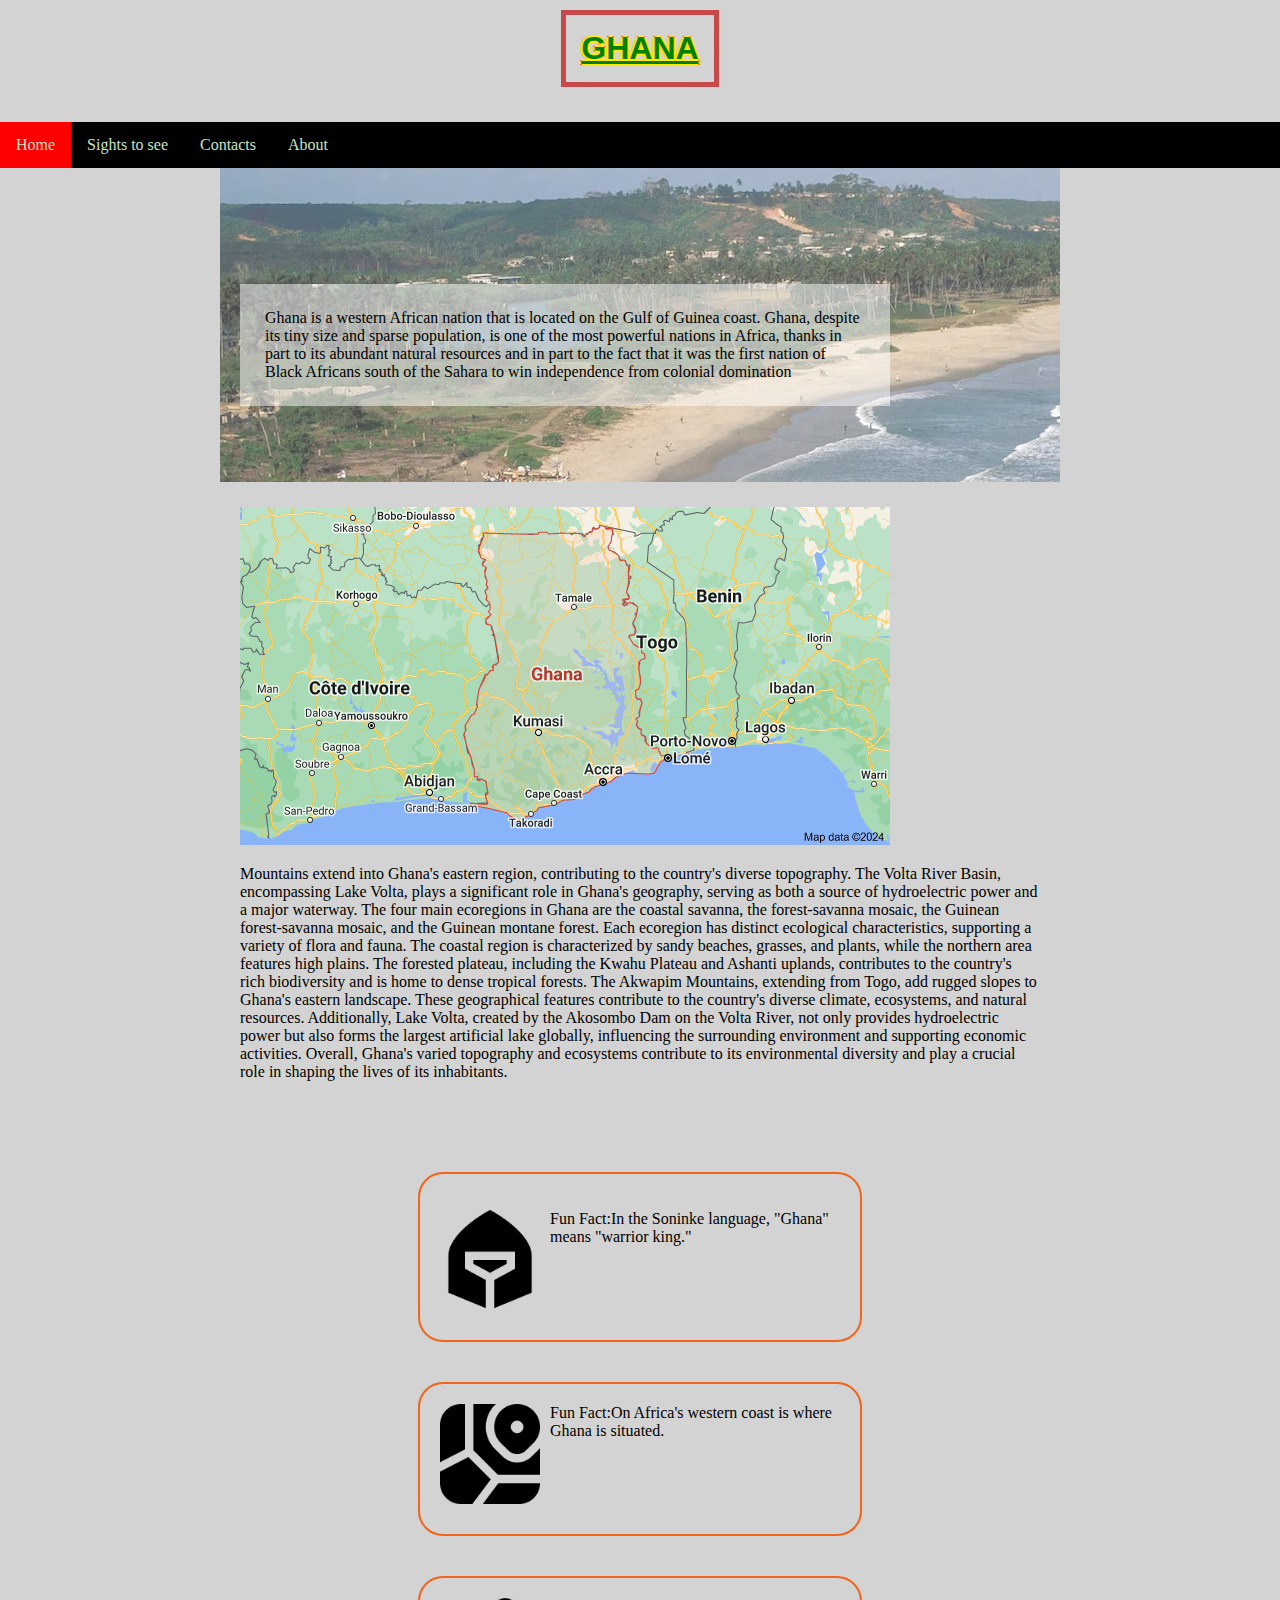
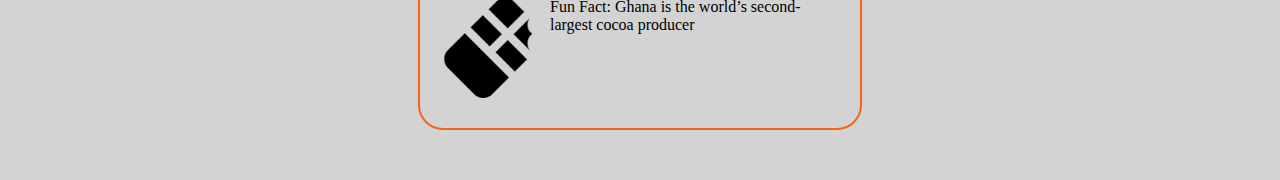
==== commit 766b78dd: "ghana site" ====
--- a/index.html
+++ b/index.html
@@ -18,8 +18,8 @@
     <nav>
         <ul>
             <li><a class="active" href="#home">Home</a></li>
-            <li><a href="about.html">Places to see</a></li>
-            <li><a href="Sights-to-see.html">Contact</a></li>
+            <li><a href="Sights-to-see.html">Sights to see</a></li>
+            <li><a href="Contact.html">Contacts</a></li>
             <li><a href="about.html">About</a></li>
         </ul>
     </nav>
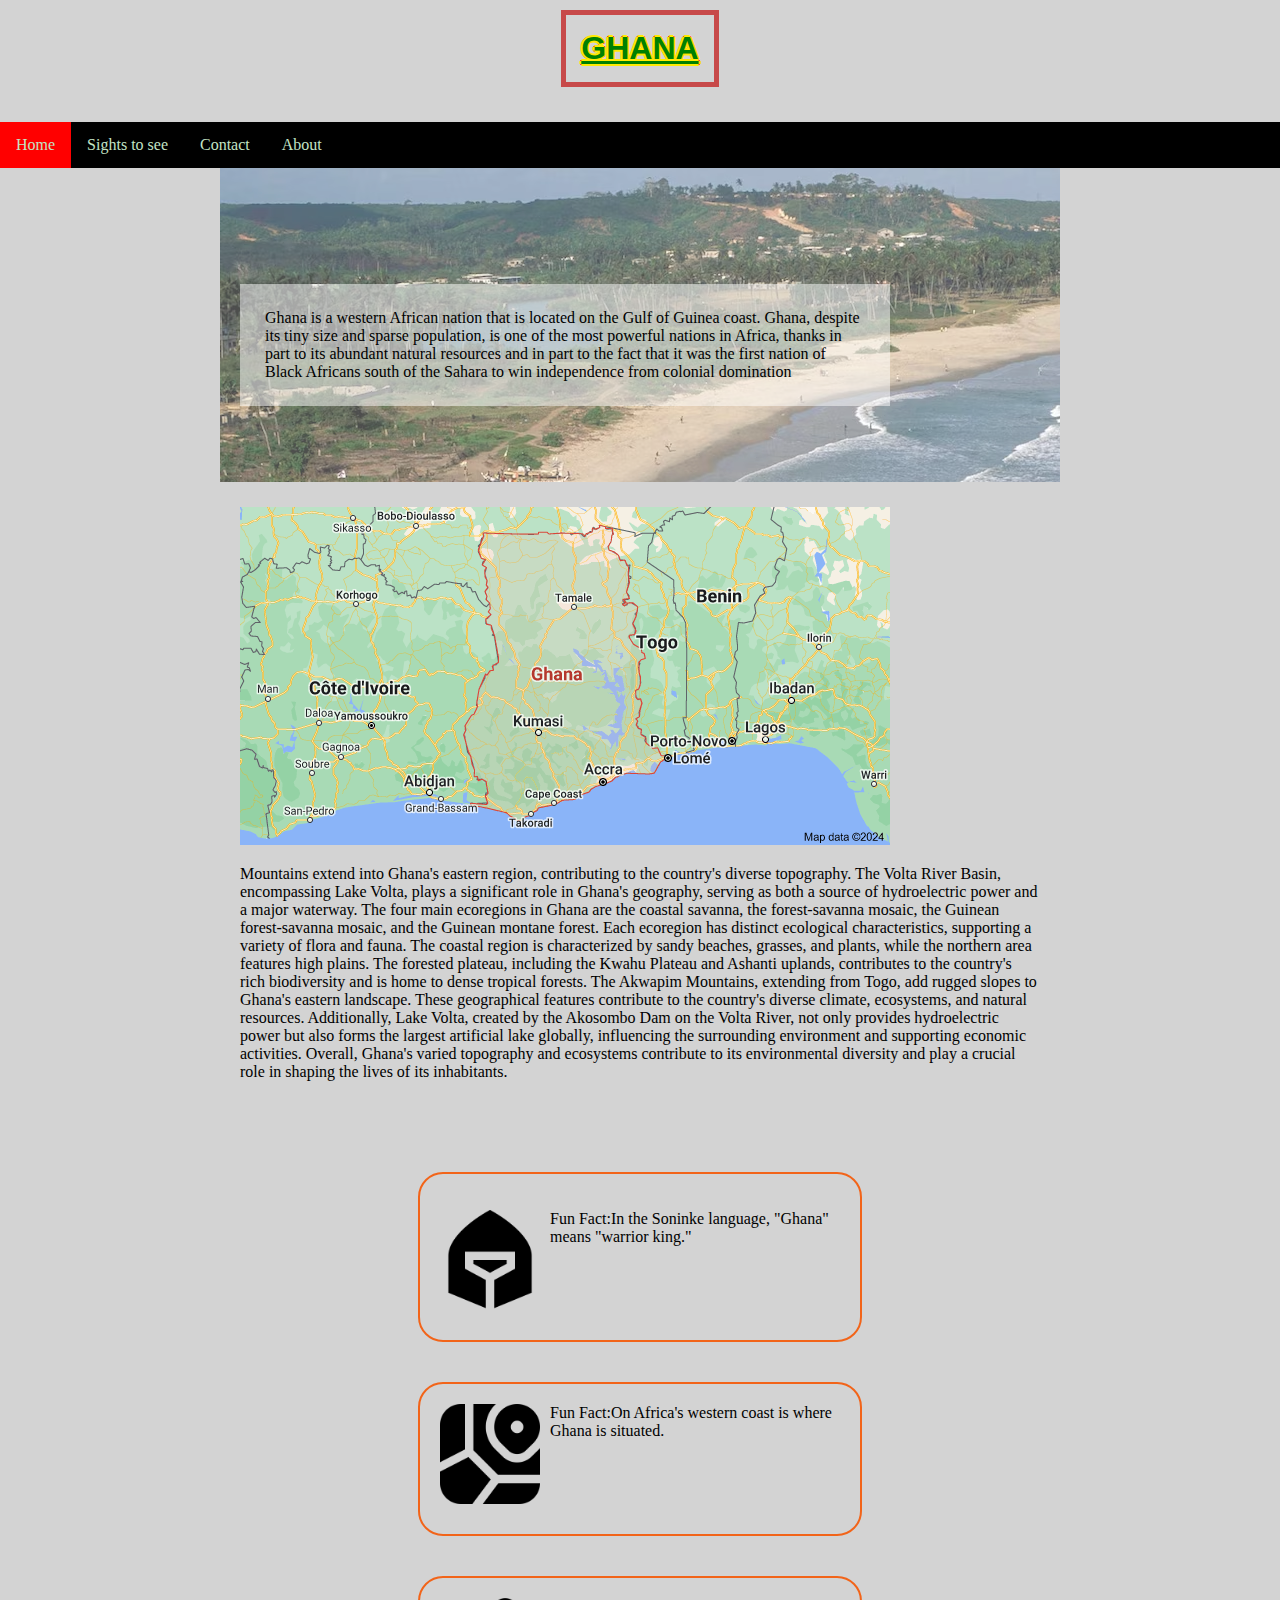
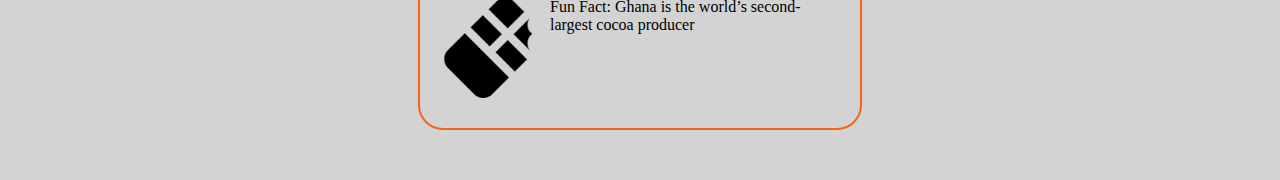
==== commit 5e1ee7b9: "index.html" ====
--- a/index.html
+++ b/index.html
@@ -19,7 +19,7 @@
         <ul>
             <li><a class="active" href="#home">Home</a></li>
             <li><a href="Sights-to-see.html">Sights to see</a></li>
-            <li><a href="Contact.html">Contacts</a></li>
+            <li><a href="Contact.html">Contact</a></li>
             <li><a href="about.html">About</a></li>
         </ul>
     </nav>
